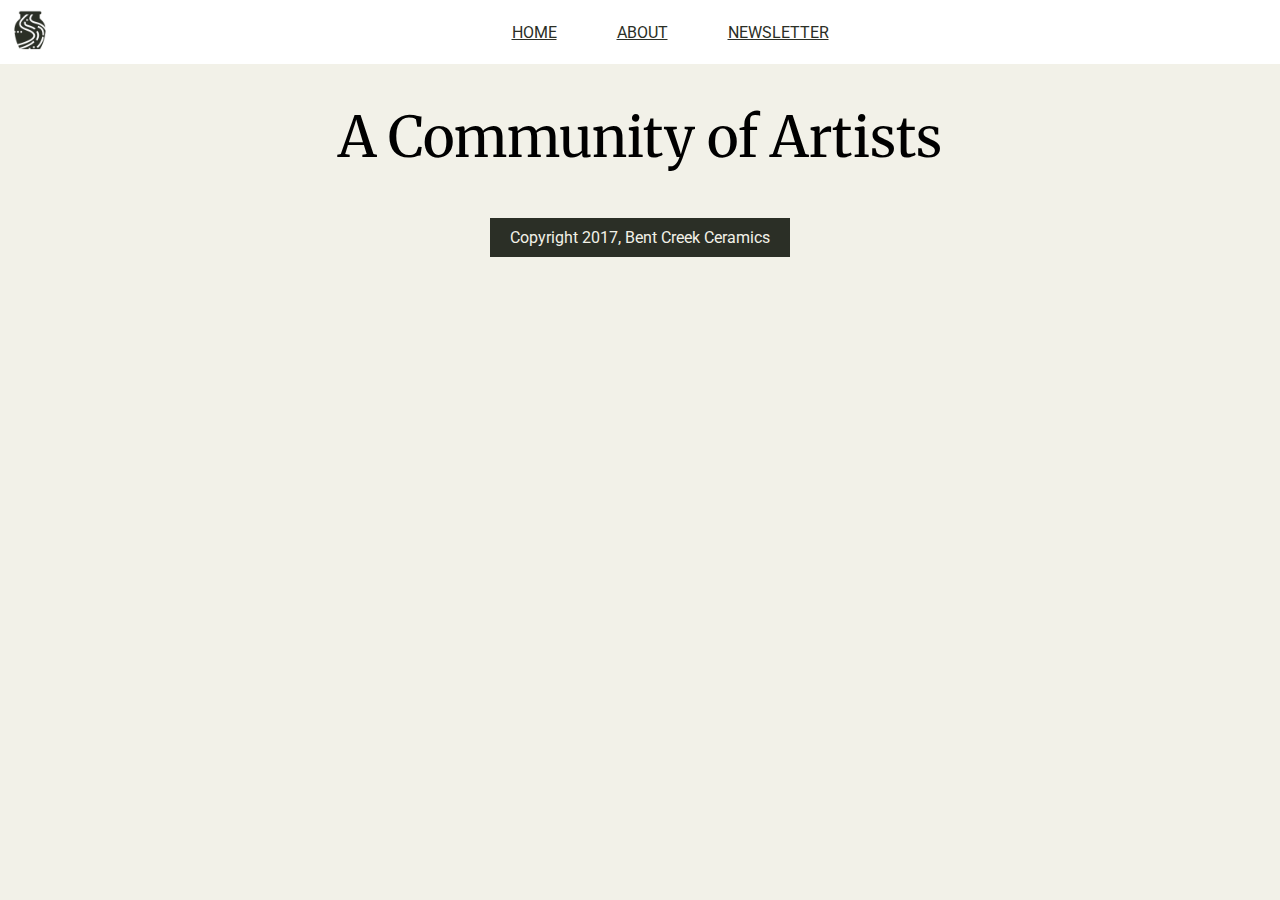
==== about.html @ 7335bbc9 "layout updates" ====
<!DOCTYPE html>
<html>
  <head>
    <meta charset="utf-8">
    <meta name="viewport" content="width=device-width, initial-scale=1">
    <title>Bent Creek Ceramics</title>
    <link rel="stylesheet" href="style.css">
    <link href="https://cdnjs.cloudflare.com/ajax/libs/normalize/7.0.0/normalize.min.css">
    <link href="https://fonts.googleapis.com/css?family=Merriweather:300,300i,400,400i,700|Roboto:300,300i,400,400i" rel="stylesheet">
  <body>
    <header>
      <div id="logo">
        <img src="./images/optimized/bent-creek-logo.png" alt="logo">
      </div> <!-- closing logo tag -->
      <nav>
        <a href="index.html">Home</a>
        <a href="about.html">About</a>
        <a href="newsletter.html">Newsletter</a>
      </nav>
    </header>
    <section class="opening">
      <h1>A Community of Artists</h1>
    </section>


    </div>
  </section>
    <footer>
      <p>Copyright 2017, Bent Creek Ceramics</p>
    </footer>

  </body>
</html>
---- style.css ----
/*Background: #F2F1E8
Text: #131511
Inline Link: #968772
Inline Link (Hover): #967343
Navigation Background: #FFFFFF
Navigation Text: #2B2F26
Navigation Text (Hover): #CD5D67
Navigation Text (Active) #968772
Button Background: #968772
Button Background (Hover): #967343
Button Text: #F2F1E8
Button Text (Hover): #FFFFFF
Input Border Bottom: #968772
Input Border Bottom (Focus): #967343*/

body {
  font-family: Roboto, sans-serif;
  background-color: #F2F1E8;
  margin: 0;
  text-align: center;
}

header {
  background-color: white;
  display: flex;
  text-align: center;
}

nav {
  display: flex;
  margin: auto;
  color: #2B2F26;
  text-transform: uppercase;
  justify-content: center;
}

nav a {
  margin: 0px 30px;
  color: #2B2F26;
}

nav a:hover {
  color: #CD5D67;
}

nav a:active {
  color: #968772;
}

#logo img {
  height: 40px;
  padding: 10px;
}

h1 {
  font-size: 3.5em;
  font-family: Merriweather, serif;
  font-weight: normal;
  margin-bottom: 30px;
}

h3 {
  font-family: Merriweather, serif;
  font-weight: lighter;
  font-size: 2em;
  padding-top: 0;
  margin-top: 0;
  padding-top: -20px;
  margin-top: -20px;
  padding-bottom: 20px;
}

.collage {
  display: flex;
  width: 1200px;
  display: inline-block;
}

.collage img {
  height: 300px;
}

p {
  background-color: #2B2F26;
  color: #F2F1E8;
  display: inline-block;
  padding: 10px 20px;
}

#row-one {
  justify-content: center;
  flex-direction: row;
}

#row-one caption {
  z-index: 2;
}

#row-two {
  justify-content: center;
  flex-direction: row;
  flex-wrap: nowrap;
}
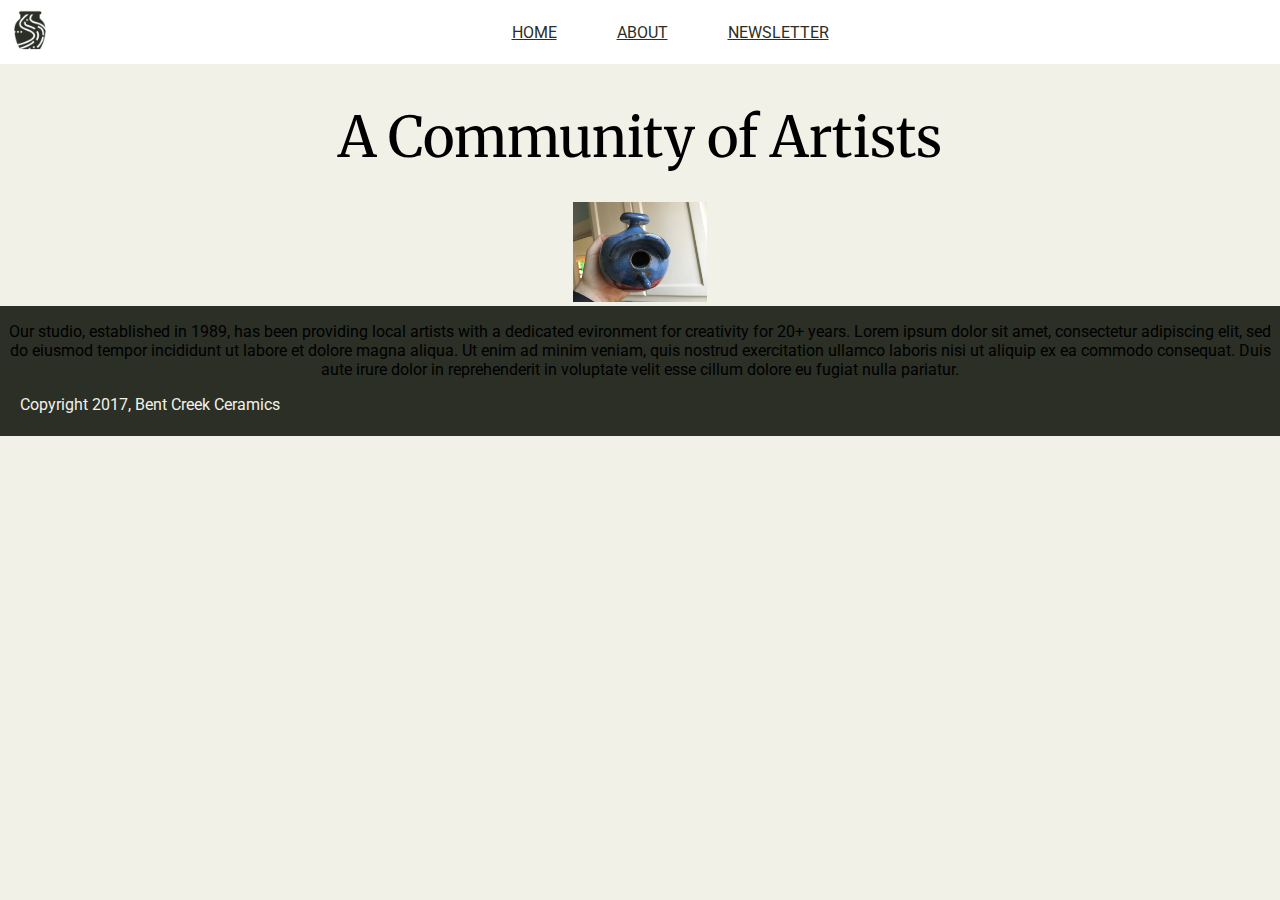
==== commit 42320e2e: "styling home page" ====
--- a/about.html
+++ b/about.html
@@ -21,9 +21,12 @@
     <section class="opening">
       <h1>A Community of Artists</h1>
     </section>
+    <div class="intro">
+      <img src="./images/optimized/birdhouse.jpg" alt="birdhouse">
+      <p>Our studio, established in 1989, has been providing local artists with a dedicated evironment for creativity for 20+ years. Lorem ipsum dolor sit amet, consectetur adipiscing elit, sed do eiusmod tempor incididunt ut labore et dolore magna aliqua. Ut enim ad minim veniam, quis nostrud exercitation ullamco laboris nisi ut aliquip ex ea commodo consequat. Duis aute irure dolor in reprehenderit in voluptate velit esse cillum dolore eu fugiat nulla pariatur.</p>
+      
 
-
-    </div>
+  </div>
   </section>
     <footer>
       <p>Copyright 2017, Bent Creek Ceramics</p>
--- a/style.css
+++ b/style.css
@@ -71,33 +71,135 @@
 }
 
 .collage {
-  display: flex;
-  width: 1200px;
   display: inline-block;
-}
-
-.collage img {
-  height: 300px;
-}
-
-p {
+  margin: 0 2% 0 2%;
+}
+
+.collage p {
   background-color: #2B2F26;
   color: #F2F1E8;
-  display: inline-block;
-  padding: 10px 20px;
+  /*display: inline-block;*/
+  /*padding: 10px 20px;
+  bottom: 25px;
+  left: -400px;*/
+  /*justify-content: center;*/
 }
 
 #row-one {
-  justify-content: center;
-  flex-direction: row;
-}
-
-#row-one caption {
+  background-color: pink;
+  display: flex;
+  justify-content: space-between;
+}
+
+.product {
+  justify-content: space-between;
+}
+
+#row-one p {
+  padding: 20px;
+  margin: 10px 20px;
   z-index: 2;
 }
 
+#product-1, #product-2, #product-3 {
+  height: 300px;
+  display: flex;
+  margin-bottom: 10px;
+}
+
+#product-1 {
+  background-image: url("./images/optimized/product-1.jpg");
+  background-size: cover;
+  flex: 3 0 0;
+  margin-right: 10px;
+}
+
+#product-2 {
+  background-image: url("./images/optimized/product-2.jpg");
+  background-size: cover;
+  flex: 1 0 0;
+  margin-right: 10px;
+}
+
+#product-3 {
+  background-image: url("./images/optimized/product-3.jpg");
+  background-size: cover;
+  flex: 1 0 0;
+}
+
 #row-two {
-  justify-content: center;
-  flex-direction: row;
-  flex-wrap: nowrap;
-}
+  background-color: pink;
+  display: flex;
+  justify-content: space-between;
+}
+
+.product {
+  justify-content: space-between;
+}
+
+#row-two p {
+  padding: 20px;
+  margin: 10px 20px;
+  z-index: 2;
+}
+
+#row-two caption {
+  z-index: 2;
+}
+
+#product-4, #product-5, #product-6, #product-7 {
+  height: 300px;
+  display: flex;
+  margin-bottom: 20px;
+}
+
+#product-4 {
+  background-image: url("./images/optimized/product-4.jpg");
+  background-size: cover;
+  flex: 1 0 0;
+  margin-right: 10px;
+}
+
+#product-5 {
+  background-image: url("./images/optimized/product-5.jpg");
+  background-size: cover;
+  flex: 1 0 0;
+  margin-right: 10px;
+}
+
+#product-6 {
+  background-image: url("./images/optimized/product-6.jpg");
+  background-size: cover;
+  flex: 2 0 0;
+  margin-right: 10px;
+}
+
+#product-7 {
+  background-image: url("./images/optimized/product-7.jpg");
+  background-size: cover;
+  flex: 1 0 0;
+}
+
+footer {
+  background-color: #2B2F26;
+  color: #F2F1E8;
+  padding: 6px 6px 6px 20px;
+  text-align: left;
+
+}
+
+/*Code for about page begins here*/
+.intro {
+  font-family: Roboto, sans-serif;
+  background-color: #F2F1E8;
+  margin: 0;
+  text-align: center;
+}
+
+.intro img {
+  height: 100px;
+}
+
+.intro p {
+  float:right;
+}
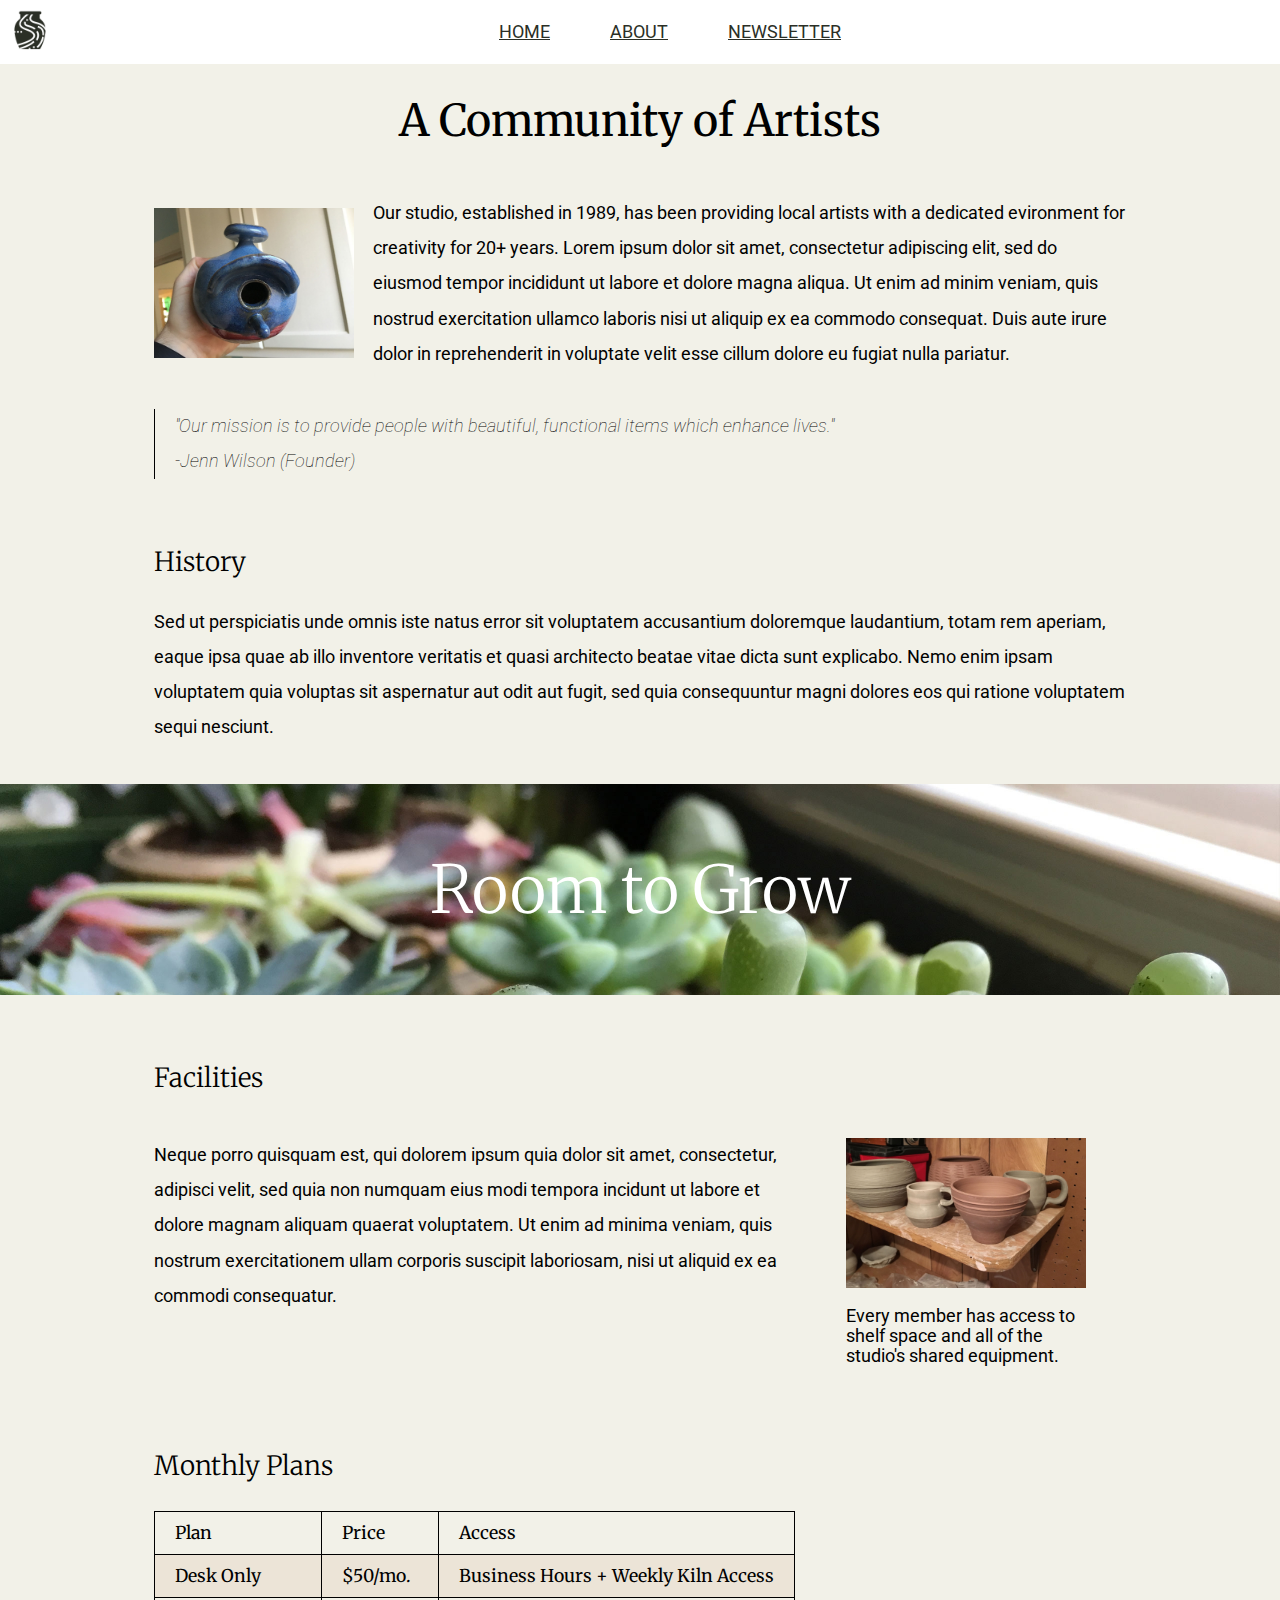
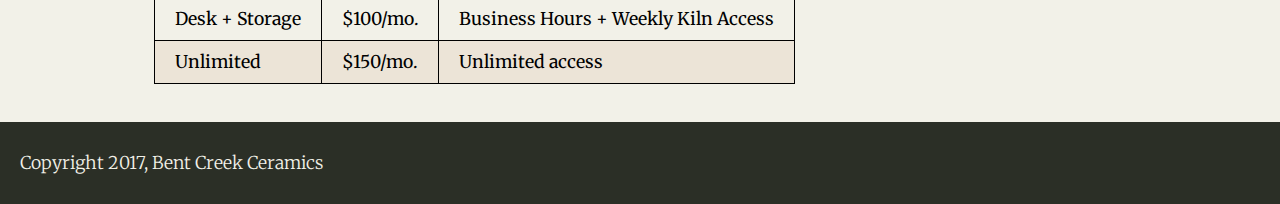
==== commit c4f4ea20: "styling about page" ====
--- a/about.html
+++ b/about.html
@@ -1,36 +1,108 @@
 <!DOCTYPE html>
 <html>
-  <head>
-    <meta charset="utf-8">
-    <meta name="viewport" content="width=device-width, initial-scale=1">
-    <title>Bent Creek Ceramics</title>
-    <link rel="stylesheet" href="style.css">
-    <link href="https://cdnjs.cloudflare.com/ajax/libs/normalize/7.0.0/normalize.min.css">
-    <link href="https://fonts.googleapis.com/css?family=Merriweather:300,300i,400,400i,700|Roboto:300,300i,400,400i" rel="stylesheet">
-  <body>
-    <header>
-      <div id="logo">
-        <img src="./images/optimized/bent-creek-logo.png" alt="logo">
-      </div> <!-- closing logo tag -->
-      <nav>
-        <a href="index.html">Home</a>
-        <a href="about.html">About</a>
-        <a href="newsletter.html">Newsletter</a>
-      </nav>
-    </header>
-    <section class="opening">
-      <h1>A Community of Artists</h1>
-    </section>
+
+<head>
+  <meta charset="utf-8">
+  <meta name="viewport" content="width=device-width, initial-scale=1">
+  <title>Bent Creek Ceramics</title>
+  <link rel="stylesheet" href="style.css">
+  <link href="https://cdnjs.cloudflare.com/ajax/libs/normalize/7.0.0/normalize.min.css">
+  <link href="https://fonts.googleapis.com/css?family=Merriweather:300,300i,400,400i,700|Roboto:300,300i,400,400i" rel="stylesheet">
+</head>
+
+<body>
+  <header>
+    <div id="logo">
+      <img src="./images/optimized/bent-creek-logo.png" alt="logo">
+    </div>
+    <!-- closing logo tag -->
+    <nav>
+      <a href="index.html">Home</a>
+      <a href="about.html">About</a>
+      <a href="newsletter.html">Newsletter</a>
+    </nav>
+  </header>
+  <div class="opening">
+    <h1>A Community of Artists</h1>
+  </div>
+  <div class="top">
     <div class="intro">
       <img src="./images/optimized/birdhouse.jpg" alt="birdhouse">
-      <p>Our studio, established in 1989, has been providing local artists with a dedicated evironment for creativity for 20+ years. Lorem ipsum dolor sit amet, consectetur adipiscing elit, sed do eiusmod tempor incididunt ut labore et dolore magna aliqua. Ut enim ad minim veniam, quis nostrud exercitation ullamco laboris nisi ut aliquip ex ea commodo consequat. Duis aute irure dolor in reprehenderit in voluptate velit esse cillum dolore eu fugiat nulla pariatur.</p>
-      
+      <p>Our studio, established in 1989, has been providing local artists with a dedicated evironment for creativity for 20+ years. Lorem ipsum dolor sit amet, consectetur adipiscing elit, sed do eiusmod tempor incididunt ut labore et dolore magna aliqua.
+        Ut enim ad minim veniam, quis nostrud exercitation ullamco laboris nisi ut aliquip ex ea commodo consequat. Duis aute irure dolor in reprehenderit in voluptate velit esse cillum dolore eu fugiat nulla pariatur.</p>
+    </div>
+    <div class="block">
+      <blockquote>
+        "Our mission is to provide people with beautiful, functional items which enhance lives."<br> -Jenn Wilson (Founder)
+      </blockquote>
+    </div>
+    <div class="top_p1">
+      <h3>History</h3>
+      <p>
+        Sed ut perspiciatis unde omnis iste natus error sit voluptatem accusantium doloremque laudantium, totam rem aperiam, eaque ipsa quae ab illo inventore veritatis et quasi architecto beatae vitae dicta sunt explicabo. Nemo enim ipsam voluptatem quia voluptas
+        sit aspernatur aut odit aut fugit, sed quia consequuntur magni dolores eos qui ratione voluptatem sequi nesciunt.
+      </p>
+    </div>
+  </div>
 
+  <!-- End of intro div -->
+  <div id="grow">
+    <h3>Room to Grow</h3>
   </div>
+  <!-- End of Room to Grow div -->
+  <section class="lower">
+    <div class="title">
+      <h3>Facilities</h3>
+    </div>
+    <div class="lower_p1">
+      <p>Neque porro quisquam est, qui dolorem ipsum quia dolor sit amet, consectetur, adipisci velit, sed quia non numquam eius modi tempora incidunt ut labore et dolore magnam aliquam quaerat voluptatem. Ut enim ad minima veniam, quis nostrum exercitationem
+        ullam corporis suscipit laboriosam, nisi ut aliquid ex ea commodi consequatur.
+      </p>
+      <figure>
+      <img src="./images/optimized/background-1.jpg" alt="shelfspace">
+      <figcaption>
+        Every member has access to shelf space and all of the studio's shared equipment.
+      </figcaption>
+    </figure>
+    </div>
+    <div class="table_1">
+      <h3>Monthly Plans</h3>
+      <table>
+        <th>
+          <tr>
+            <td>Plan</td>
+            <td>Price</td>
+            <td>Access</td>
+          </tr>
+        </th>
+        <tbody>
+          <tr class="dark">
+            <td>Desk Only</td>
+            <td>$50/mo.</td>
+            <td>Business Hours + Weekly Kiln Access</td>
+          </tr>
+          <tr>
+            <td>Desk + Storage</td>
+            <td>$100/mo.</td>
+            <td>Business Hours + Weekly Kiln Access</td>
+          </tr>
+          <tr class="dark">
+            <td>Unlimited</td>
+            <td>$150/mo.</td>
+            <td>Unlimited access</td>
+          </tr>
+
+        </tbody>
+      </table>
+    </div>
+
+    <!-- </div> -->
+
   </section>
-    <footer>
-      <p>Copyright 2017, Bent Creek Ceramics</p>
-    </footer>
+  <footer>
+    <p>Copyright 2017, Bent Creek Ceramics</p>
+  </footer>
 
-  </body>
+</body>
+
 </html>
--- a/style.css
+++ b/style.css
@@ -18,6 +18,7 @@
   background-color: #F2F1E8;
   margin: 0;
   text-align: center;
+  font-size: 1.1em;
 }
 
 header {
@@ -52,8 +53,12 @@
   padding: 10px;
 }
 
+p {
+  line-height: 2;
+}
+
 h1 {
-  font-size: 3.5em;
+  font-size: 2.5em;
   font-family: Merriweather, serif;
   font-weight: normal;
   margin-bottom: 30px;
@@ -62,12 +67,9 @@
 h3 {
   font-family: Merriweather, serif;
   font-weight: lighter;
-  font-size: 2em;
-  padding-top: 0;
-  margin-top: 0;
-  padding-top: -20px;
-  margin-top: -20px;
-  padding-bottom: 20px;
+  font-size: 1.5em;
+  padding: 0;
+  margin: 0;
 }
 
 .collage {
@@ -78,31 +80,20 @@
 .collage p {
   background-color: #2B2F26;
   color: #F2F1E8;
-  /*display: inline-block;*/
-  /*padding: 10px 20px;
-  bottom: 25px;
-  left: -400px;*/
-  /*justify-content: center;*/
-}
-
-#row-one {
-  background-color: pink;
+}
+
+#row-one, #row-two {
   display: flex;
   justify-content: space-between;
 }
 
 .product {
-  justify-content: space-between;
-}
-
-#row-one p {
-  padding: 20px;
-  margin: 10px 20px;
-  z-index: 2;
+  /*justify-content: space-between;*/
+  align-items: flex-end;
 }
 
 #product-1, #product-2, #product-3 {
-  height: 300px;
+  height: 250px;
   display: flex;
   margin-bottom: 10px;
 }
@@ -127,28 +118,15 @@
   flex: 1 0 0;
 }
 
-#row-two {
-  background-color: pink;
-  display: flex;
-  justify-content: space-between;
-}
-
-.product {
-  justify-content: space-between;
-}
-
-#row-two p {
-  padding: 20px;
+.product p {
+  padding: 10px;
   margin: 10px 20px;
-  z-index: 2;
-}
-
-#row-two caption {
-  z-index: 2;
+  font-family: Merriweather, serif;
+  font-weight: lighter;
 }
 
 #product-4, #product-5, #product-6, #product-7 {
-  height: 300px;
+  height: 150px;
   display: flex;
   margin-bottom: 20px;
 }
@@ -185,21 +163,85 @@
   color: #F2F1E8;
   padding: 6px 6px 6px 20px;
   text-align: left;
-
+  font-family: Merriweather, serif;
+  font-weight: lighter;
 }
 
 /*Code for about page begins here*/
+
+
+.top h3, .lower h3 {
+  margin-top: 2.5em;
+  margin-bottom: 1em;
+}
+
+.top, .lower {
+  margin: 0 12% 3% 12%;
+  text-align: left;
+}
+
 .intro {
   font-family: Roboto, sans-serif;
   background-color: #F2F1E8;
-  margin: 0;
+  text-align: left;
+  display: flex;
+}
+
+.intro img {
+  height: 150px;
+  float: left;
+  margin-right: 2%;
+  margin-top: 3%;
+}
+
+blockquote {
+  border-left: solid 1px;
+  margin: 2% 0;
+  padding-left: 20px;
+  text-align: left;
+  font-style: italic;
+  line-height: 2;
+  font-weight: lighter;
+}
+
+#grow {
+  background-image: url("./images/optimized/background-3.jpg");
+  background-size: cover;
+  width: 100%;
+  color: white;
+  padding-top: 5%;
+  padding-bottom: 5%;
+  font-family: Merriweather, serif;
+  font-size: 2.5em;
+}
+
+.lower_p1 {
+  display: flex;
+}
+
+.lower_p1 img {
+  float: right;
+  height: 150px;
+}
+
+figure img {
+  margin-bottom: 1em;
+}
+
+table {
+  border-collapse: collapse;
+  margin-top: 1em;
   text-align: center;
 }
 
-.intro img {
-  height: 100px;
-}
-
-.intro p {
-  float:right;
-}
+td {
+  font-family: Merriweather, serif;
+  border: solid 1px;
+  text-align: left;
+  padding: 10px 20px;
+}
+
+
+.dark {
+  background-color: #ECE4D7;
+}
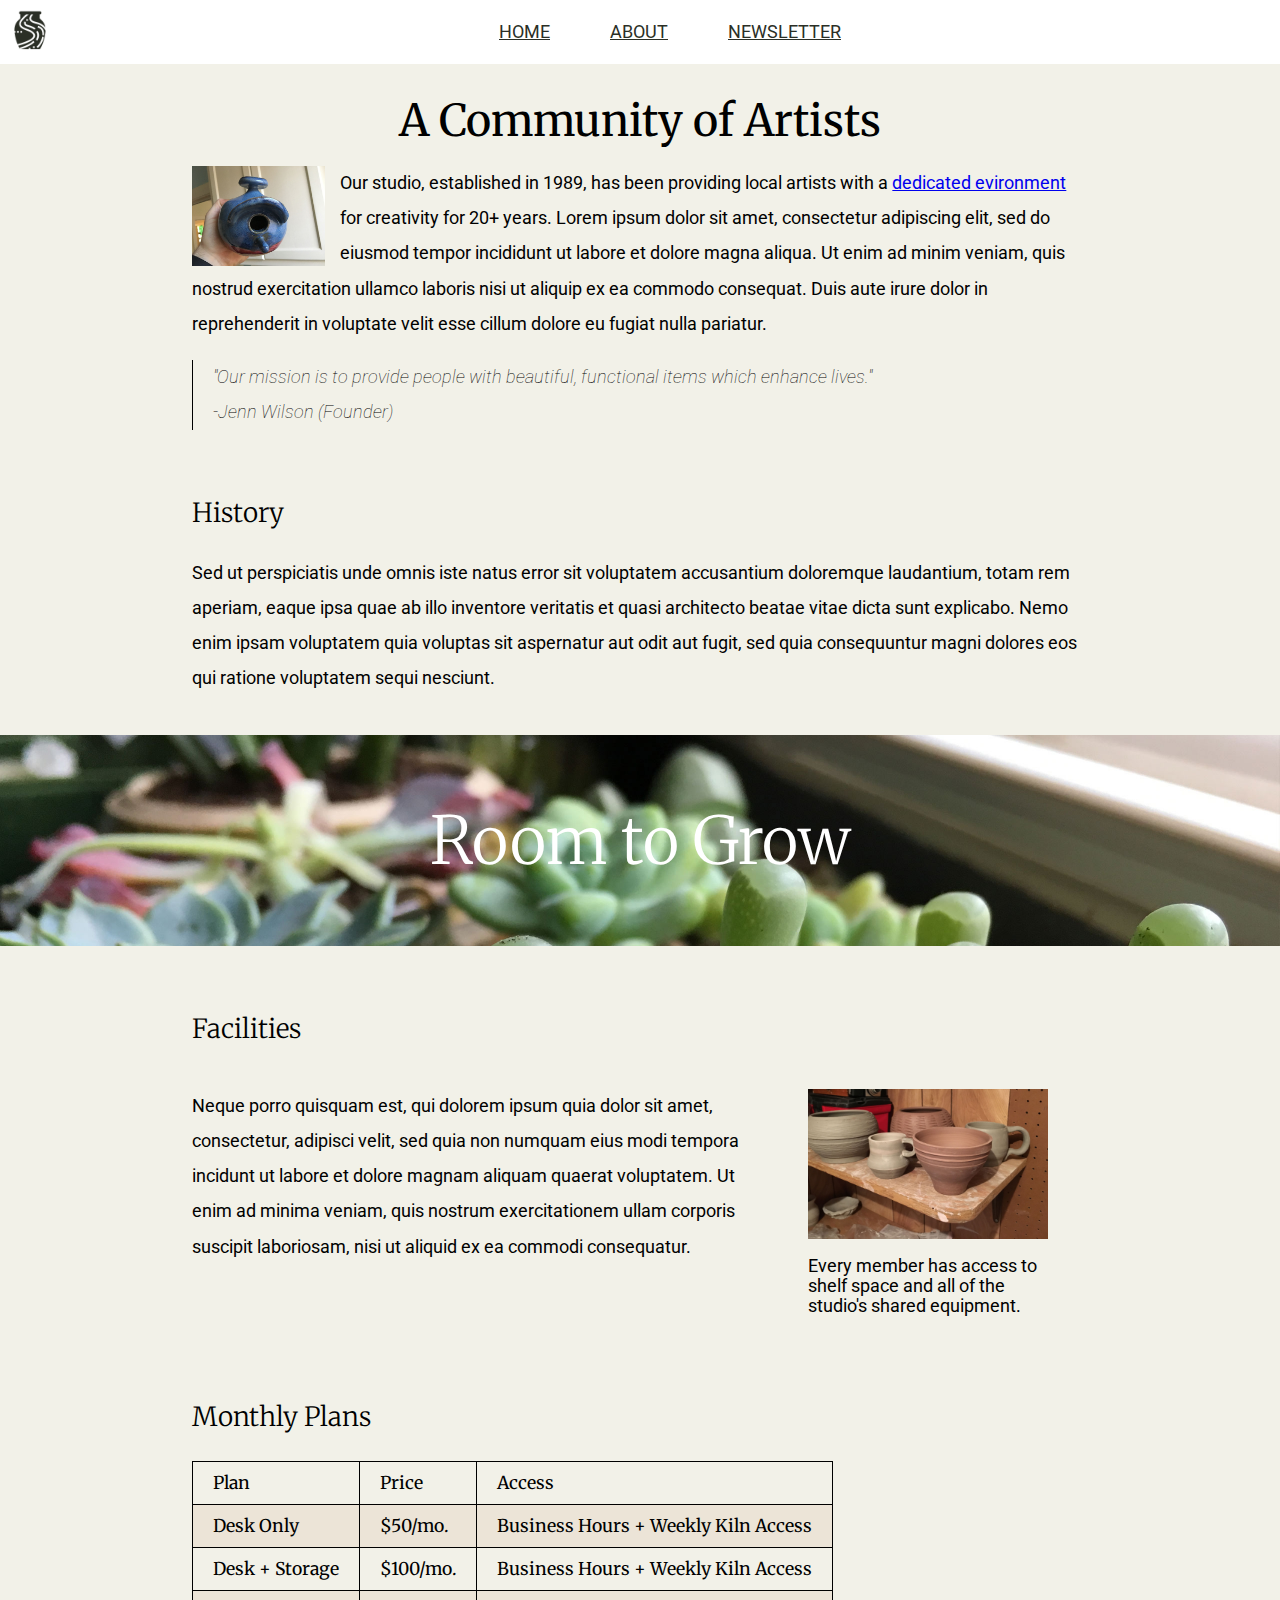
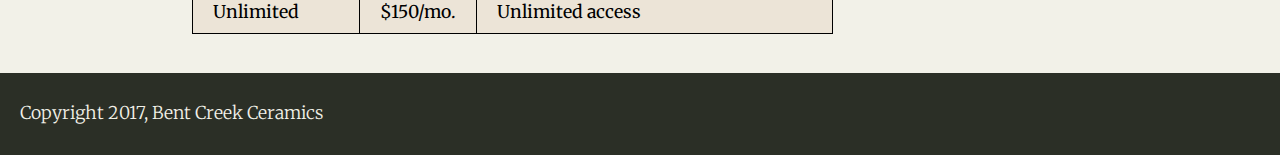
==== commit 27372034: "styling for about" ====
--- a/about.html
+++ b/about.html
@@ -28,8 +28,8 @@
   <div class="top">
     <div class="intro">
       <img src="./images/optimized/birdhouse.jpg" alt="birdhouse">
-      <p>Our studio, established in 1989, has been providing local artists with a dedicated evironment for creativity for 20+ years. Lorem ipsum dolor sit amet, consectetur adipiscing elit, sed do eiusmod tempor incididunt ut labore et dolore magna aliqua.
-        Ut enim ad minim veniam, quis nostrud exercitation ullamco laboris nisi ut aliquip ex ea commodo consequat. Duis aute irure dolor in reprehenderit in voluptate velit esse cillum dolore eu fugiat nulla pariatur.</p>
+      <p>Our studio, established in 1989, has been providing local artists with a <a href="#linkto">dedicated evironment</a> for creativity for 20+ years. Lorem ipsum dolor sit amet, consectetur adipiscing elit, sed do eiusmod tempor incididunt ut labore et
+        dolore magna aliqua. Ut enim ad minim veniam, quis nostrud exercitation ullamco laboris nisi ut aliquip ex ea commodo consequat. Duis aute irure dolor in reprehenderit in voluptate velit esse cillum dolore eu fugiat nulla pariatur.</p>
     </div>
     <div class="block">
       <blockquote>
@@ -52,18 +52,20 @@
   <!-- End of Room to Grow div -->
   <section class="lower">
     <div class="title">
-      <h3>Facilities</h3>
+      <div id="linkto">
+        <h3>Facilities</h3>
+      </div>
     </div>
     <div class="lower_p1">
       <p>Neque porro quisquam est, qui dolorem ipsum quia dolor sit amet, consectetur, adipisci velit, sed quia non numquam eius modi tempora incidunt ut labore et dolore magnam aliquam quaerat voluptatem. Ut enim ad minima veniam, quis nostrum exercitationem
         ullam corporis suscipit laboriosam, nisi ut aliquid ex ea commodi consequatur.
       </p>
       <figure>
-      <img src="./images/optimized/background-1.jpg" alt="shelfspace">
-      <figcaption>
-        Every member has access to shelf space and all of the studio's shared equipment.
-      </figcaption>
-    </figure>
+        <img src="./images/optimized/background-1.jpg" alt="shelfspace">
+        <figcaption>
+          Every member has access to shelf space and all of the studio's shared equipment.
+        </figcaption>
+      </figure>
     </div>
     <div class="table_1">
       <h3>Monthly Plans</h3>
--- a/style.css
+++ b/style.css
@@ -72,15 +72,25 @@
   margin: 0;
 }
 
+.opening h1 {
+  margin-bottom: 0px;
+}
+
+.opening h3 {
+  margin-bottom: 40px;
+}
+
 .collage {
   display: inline-block;
-  margin: 0 2% 0 2%;
-}
-
-.collage p {
+  width: 800px;
+}
+
+/*.collage p {
   background-color: #2B2F26;
   color: #F2F1E8;
-}
+  font-size: 1em;
+  line-height: normal;
+}*/
 
 #row-one, #row-two {
   display: flex;
@@ -88,12 +98,11 @@
 }
 
 .product {
-  /*justify-content: space-between;*/
   align-items: flex-end;
 }
 
 #product-1, #product-2, #product-3 {
-  height: 250px;
+  height: 240px;
   display: flex;
   margin-bottom: 10px;
 }
@@ -120,9 +129,12 @@
 
 .product p {
   padding: 10px;
-  margin: 10px 20px;
   font-family: Merriweather, serif;
   font-weight: lighter;
+  background-color: #2B2F26;
+  color: #F2F1E8;
+  font-size: 0.7em;
+  line-height: normal;
 }
 
 #product-4, #product-5, #product-6, #product-7 {
@@ -176,22 +188,27 @@
 }
 
 .top, .lower {
-  margin: 0 12% 3% 12%;
+  margin: 0 15% 3% 15%;
   text-align: left;
 }
 
 .intro {
   font-family: Roboto, sans-serif;
   background-color: #F2F1E8;
-  text-align: left;
-  display: flex;
+  /*display: flex;*/
+
+}
+
+.para {
+  font-weight: bold;
 }
 
 .intro img {
-  height: 150px;
+  height: 100px;
   float: left;
-  margin-right: 2%;
-  margin-top: 3%;
+  padding-right: 15px;
+  /*margin-right: 2%;
+  margin-top: 3%;*/
 }
 
 blockquote {
@@ -245,3 +262,44 @@
 .dark {
   background-color: #ECE4D7;
 }
+
+#linkto a {
+  color: #968772;
+}
+
+#linkto a hover {
+  color: #967343;
+}
+
+/*Beginning of Newsletter styling*/
+.form-section {
+  min-height: auto;
+  display: flex;
+  margin: 0;
+  justify-content: center;
+  background-image: url("./images/optimized/background-2.jpg");
+  background-size: cover;
+}
+
+.form-content {
+  background-color: white;
+  padding: 20px 40px;
+  margin-top: 5%;
+  margin-bottom: 8%;
+  font-family: Merriweather, serif;
+}
+
+/*.form-content h3 {
+  margin-top: 20px;
+}
+
+.form-content p {
+  margin-top: 10px;
+  font-size: 1.1em;
+}*/
+
+button {
+  background-color: #968772;
+  color: #F2F1E8;
+  padding: 10px 20px;
+}
